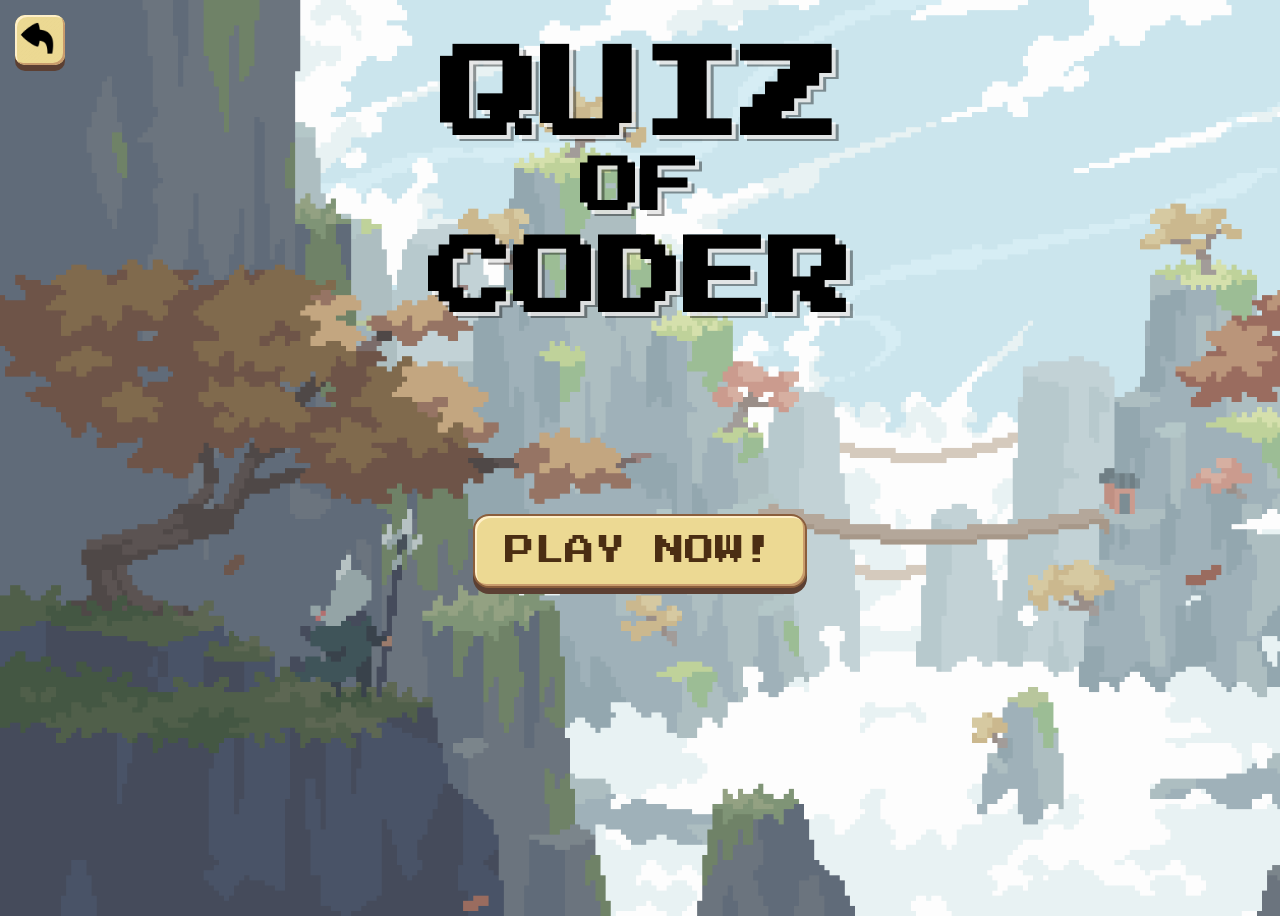
==== Game/GameCODER/index.html @ 69585b57 "Thay doi Code" ====
<!DOCTYPE html>
<html lang="en">
  <head>
    <meta charset="UTF-8" />
    <title>Quiz of Coder</title>
    <link rel="stylesheet" href="../../stylecss/styleCODER/style.css" />
    <link
      href="https://fonts.googleapis.com/css2?family=Press+Start+2P&display=swap"
      rel="stylesheet"
    />
  </head>
  <body>
    <audio
      id="hoverEndgame"
      src="../../effect-sound/hoverendgame.mp3"
      preload="auto"
    ></audio>
    <audio
      id="clickforMenu"
      src="../../effect-sound/click-menu.mp3"
      preload="auto"
    ></audio>
    <audio
      id="hoverSound"
      src="../../effect-sound/hover.mp3"
      preload="auto"
    ></audio>
    <audio
      id="clickSound"
      src="../../effect-sound/click.mp3"
      preload="auto"
    ></audio>

    
    <div class="menu-container">
      <img id="btn-Menu" class="btn-menu" src="../../icon/back-icon.webp" alt="icon">
    </div> 

<!--Tiêu đề và nút play-->
    <div class="container">
      <h1 class="title">
        <div class="textQuiz">QUIZ</div>
        <div class="textOf">OF</div>
        <div class="textHistory">CODER</div>
      </h1>
      <div class="boxbtn">
        <button id="buttonPlay">PLAY NOW!</button>
      </div>
    </div> 
   
    <script src="../../scripts/JSCODER/script.js"></script>
  


  </body>
</html>
---- stylecss/styleCODER/style.css ----
/* font chu pixel */
@font-face {
  font-family: "Fernando08";
  src: url("../../font/fernando.ttf") format("truetype");
}

body {
  background-image: url(../../picture/genshin.gif);
  min-height: 100vh;
  background-size: cover;
  background-repeat: no-repeat;
  font-family: "Press Start 2P", cursive;
}
.menu-container {
  position: fixed;
  top: 15px;
  left: 15px;
  z-index: 1000;
}
.btn-menu:hover {
  width: 55px;
  height: 55px;
  box-shadow: inset -1px -1px 0 #c99c6d, inset 1px 1px 0 #fff0c9,
    0 6px 0 #5c4033, 0 0 50px rgb(254, 172, 48), 0 0 10px rgb(254, 161, 53);
  transition: all 0.2s ease;
}
.btn-menu {
  background-color: #ecd993;
  border-radius: 10px;
  width: 50px;
  height: 50px;
  box-shadow: inset -2px -2px 0 #c99c6d, inset 2px 2px 0 #fff0c9,
    0 6px 0 #5c4033;
  transition: all 0.2s ease;
}
.container {
  display: flex;
  justify-content: center;
  flex-direction: column;
  align-items: center;
}
.textQuiz {
  margin: 0;
  font-size: 100px;
  display: block;
}

.textOf {
  margin-top: 10px;
  font-size: 60px;
  display: block;
}
.textHistory {
  margin-top: 20px;
  font-size: 85px;
  display: block;
}
.title {
  margin-top: 40px;
  color: black;
  text-shadow: 4px 4px rgba(255, 255, 255, 0.774), 7px 6px rgba(0, 0, 0, 0.392);

  display: flex;
  flex-direction: column;
  align-items: center;
}

.player-name-container {
  margin-top: 40px;
  text-align: center;
}

.boxbtn {
  margin-top: 170px;
}
#buttonPlay {
  font-family: "Press Start 2P", cursive;
  font-size: 30px;
  color: #4b2e13;
  background-color: #ecd993;
  border: 2px solid #8b5e3c;
  border-radius: 16px;
  padding: 20px 30px;
  box-shadow: inset -2px -2px 0 #c99c6d, inset 2px 2px 0 #fff0c9,
    0 6px 0 #5c4033;
  cursor: pointer;
  transition: 0.2s ease-in-out;
}

.boxbtn:active {
  transform: translateY(5px);
  transition: all 0.2s ease;
}

#buttonPlay:hover {
  box-shadow: inset -2px -2px 0 #c99c6d, inset 2px 2px 0 #fff0c9,
    0 6px 0 #5c4033, 0 0 15px rgb(254, 172, 48), 0 0 30px rgb(254, 161, 53);
  transform: translateY(-5px);
  filter: brightness(1.2);
}

/*popup chọn chủ đề */
.popup {
  position: fixed;
  top: 0;
  left: 0;
  width: 100%;
  height: 100%;
  background: rgba(0, 0, 0, 0.5);
  display: flex;
  justify-content: center;
  align-items: center;
  z-index: 1000;
}
.contentpopup {
  display: flex;
  flex-direction: column;
  gap: 10px;
  font-family: "fernando08";
  background-color: rgba(0, 0, 0, 0.5);
  padding: 60px;
  border: 2px solid black;
  border-radius: 10px;
}

.contentpopup h2 {
  margin-top: -40px;
  color: rgb(224, 220, 220);
  font-size: 35px;
  text-shadow: 2px 1px rgba(0, 0, 0, 0.774), 4px 3px rgb(0, 0, 0);
}

.contentpopup button {
  font-family: "fernando08";
  background: #ddd;

  box-shadow: inset 3px -5px #000000a4;
  padding: 15px;
  font-size: 25px;
  border-radius: 15px;
}

.popup.hidden {
  display: none;
}
.contentpopup button:hover {
  transform: translateY(-3px);
  filter: brightness(1.1);
}
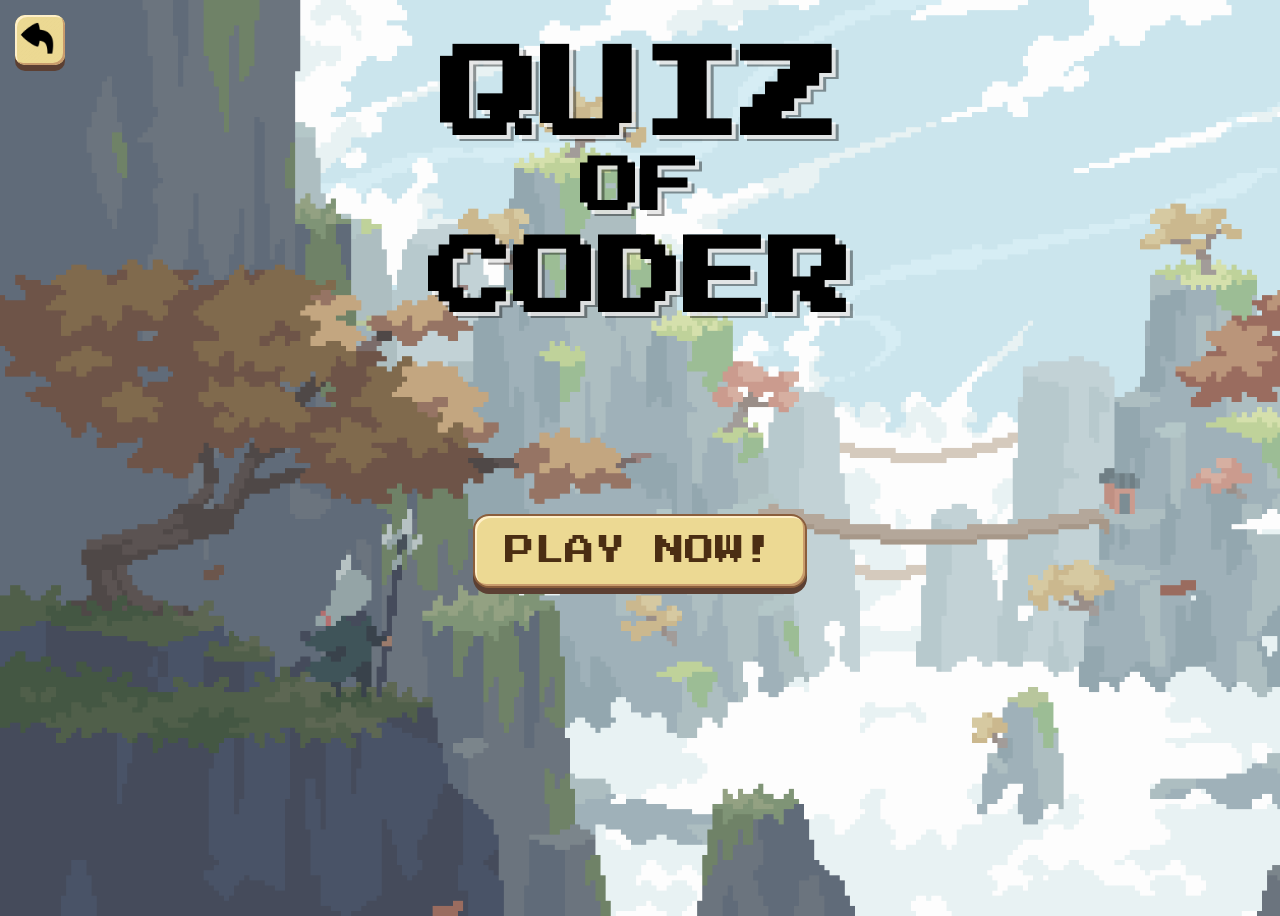
==== commit 5210e9b6: "DOI TITLE" ====
--- a/Game/GameCODER/index.html
+++ b/Game/GameCODER/index.html
@@ -2,7 +2,7 @@
 <html lang="en">
   <head>
     <meta charset="UTF-8" />
-    <title>Quiz of Coder</title>
+    <title>Quiz of CODER</title>
     <link rel="stylesheet" href="../../stylecss/styleCODER/style.css" />
     <link
       href="https://fonts.googleapis.com/css2?family=Press+Start+2P&display=swap"
